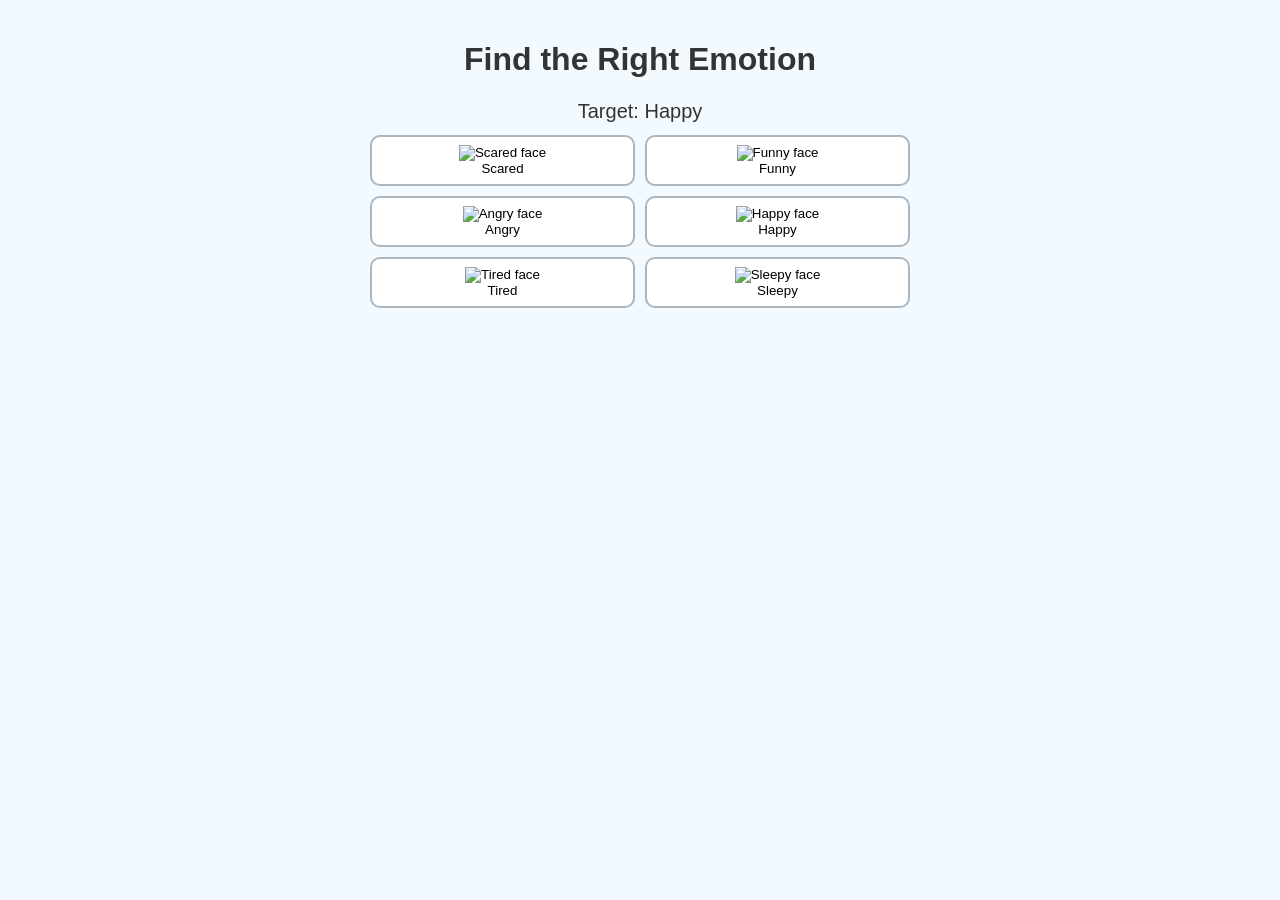
==== game.html @ 458f9729 "Add files via upload" ====
<!DOCTYPE html>
<html lang="en">
<head>
  <meta charset="UTF-8" />
  <title>Emoji Match - Game</title>
  <link rel="stylesheet" href="styles.css" />
</head>
<body>
  <main class="container">
    <h1>Find the Right Emotion</h1>

    <div id="targetBox" class="target-box">Target: 
    <span id="targetName"></span></div>
    <div id="scoreBox" class="score-box">EXP: 0 / 5</div>
    <div id="progressBox" class="progress-box hidden"></div>

    <div id="choicesGrid" class="grid"></div>

    <div id="resultBox" class="result hidden"></div>
    <div id="summaryContainer" class="summary-container hidden">
      <h2>Your Level 2 Answers</h2>
      <div id="summaryBox" class="summary-grid"></div>
    </div>
    <div class="button-row">
      <button id="restartBtn" class="start hidden">Play Again</button>
      <button id="nextlvl" class="start hidden">Continue</button>
    </div>
  </main>

  <script src="script.js"></script>
</body>
</html>
---- styles.css ----
body {
  font-family: Arial, sans-serif;
  background: #f2f9ff;
  color: #333;
  margin: 0;
  padding: 0;
}
.container {
  max-width: 540px;
  margin: auto;
  padding: 20px;
  text-align: center;
}
.carousel-card {
  display: flex;
  align-items: center;
  justify-content: center;
  gap: 12px;
  margin: 24px 0;
}
.arrow, .start {
  font-size: 24px;
  padding: 10px 14px;
  cursor: pointer;
}
.card {
  min-width: 180px;
  border: 2px solid #8ecae6;
  border-radius: 12px;
  padding: 12px;
  background: #ffffff;
}
.card img {
  width: 140px;
  height: 140px;
  object-fit: contain;
  border: 1px dashed #a8dadc;
  border-radius: 8px;
}
.rules {
  text-align: left;
  margin-bottom: 16px;
}
.rules ul {
  padding-left: 20px;
}
.target-box, .score-box, .result {
  margin: 12px 0;
  font-size: 20px;
}
.target-box.pulse {
  animation: pulseTarget 0.4s ease;
}
.progress-box {
  display: flex;
  justify-content: center;
  gap: 10px;
  margin: 12px 0;
}
.progress-item {
  width: 28px;
  height: 28px;
  border: 2px solid #adb5bd;
  border-radius: 8px;
  background: #f8f9fa;
  transition: background 0.25s ease, transform 0.15s ease, box-shadow 0.2s ease;
}
.progress-item.filled {
  background: #8ecae6;
  border-color: #219ebc;
  transform: scale(1.05);
  box-shadow: 0 0 12px rgba(33, 158, 188, 0.4);
}
.summary-container {
  margin: 18px 0 0;
  text-align: left;
}
.summary-container h2 {
  margin: 0 0 10px;
  font-size: 18px;
}
.summary-grid {
  display: grid;
  grid-template-columns: repeat(5, minmax(0, 1fr));
  gap: 8px;
}
.summary-card {
  border: 2px dashed #8ecae6;
  border-radius: 10px;
  padding: 8px;
  background: #fff;
  text-align: center;
}
.summary-card img {
  width: 100%;
  height: 70px;
  object-fit: contain;
}
.summary-card span {
  display: block;
  margin-top: 6px;
  font-size: 14px;
  color: #1d3557;
}
@keyframes pulseTarget {
  0% { transform: scale(1); }
  50% { transform: scale(1.04); }
  100% { transform: scale(1); }
}
.button-row {
  display: inline-flex;
  gap: 12px;
  margin: 16px 0;
}
.grid {
  display: grid;
  grid-template-columns: repeat(2, minmax(0, 1fr));
  gap: 10px;
}
.choice {
  border: 2px solid #adb5bd;
  border-radius: 10px;
  background: #fff;
  padding: 8px;
  cursor: pointer;
  transition: transform 0.2s ease, border-color 0.2s ease, box-shadow 0.2s ease;
}
.choice:hover {
  transform: translateY(-2px);
  box-shadow: 0 6px 18px rgba(0, 0, 0, 0.08);
}
.choice.correct {
  border-color: #2d6a4f;
  animation: correctFlash 0.35s ease;
}
.choice.wrong {
  border-color: #d00000;
  animation: shake 0.35s ease;
}
.choice img {
  width: 100%;
  height: 120px;
  object-fit: contain;
}
@keyframes shake {
  0%, 100% { transform: translateX(0); }
  20% { transform: translateX(-6px); }
  40% { transform: translateX(6px); }
  60% { transform: translateX(-4px); }
  80% { transform: translateX(4px); }
}
@keyframes correctFlash {
  0% { background: #fff; }
  50% { background: #d8f3dc; }
  100% { background: #fff; }
}
.hidden { display: none; }
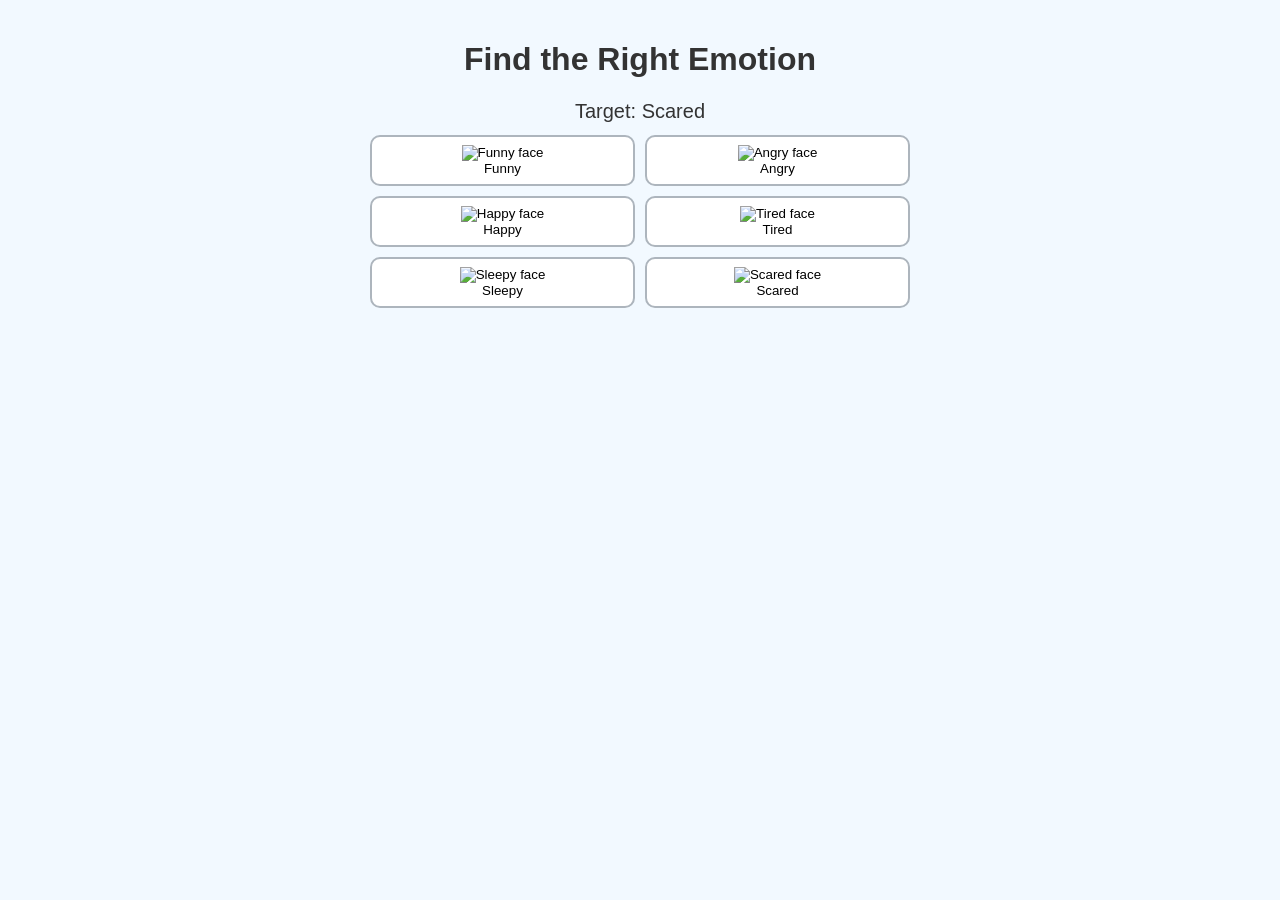
==== commit 77d136e3: "Update game.html" ====
--- a/game.html
+++ b/game.html
@@ -2,6 +2,7 @@
 <html lang="en">
 <head>
   <meta charset="UTF-8" />
+  <meta name="viewport" content="width=device-width, initial-scale=1.0" />
   <title>Emoji Match - Game</title>
   <link rel="stylesheet" href="styles.css" />
 </head>
